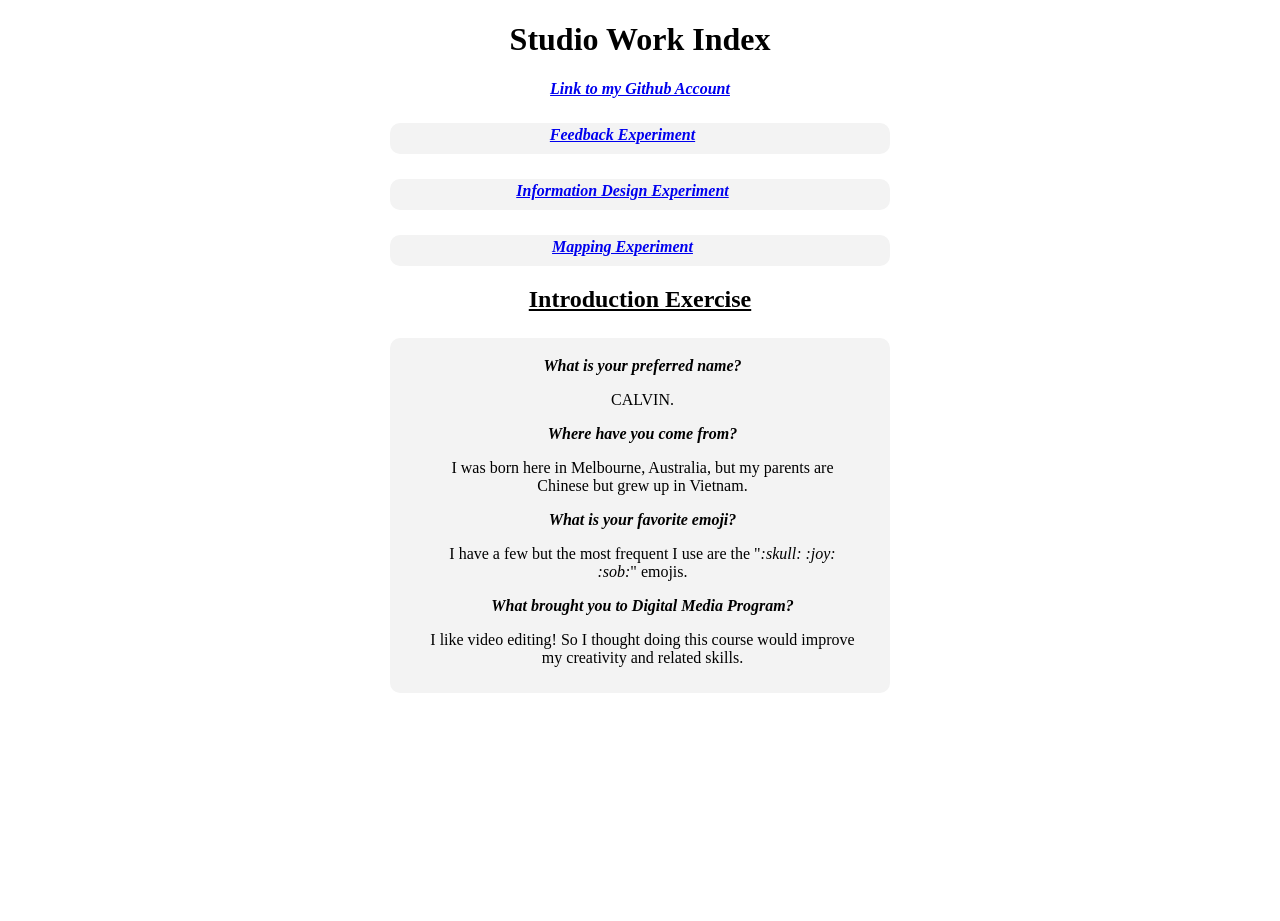
==== index.html @ 9b3c250e "function theorisation" ====
<!doctype html>
<html lang="en">
  <head>
    <meta charset="UTF-8" />
    <meta name="viewport" content="width=device-width, initial-scale=1.0" />
    <title>Studio Work Index</title>
    <link rel="stylesheet" href="reset.css" />
    <link rel="stylesheet" href="style.css" />
  </head>

  <body>
    <main>
      <h1>Studio Work Index</h1>
      <a href="https://github.com/calvinvuong4956" target="_blank"
        >Link to my Github Account</a
      >
      <section>
        <a href="./toneJS-template-main/" target="_blank"
          >Feedback Experiment</a
        >
      </section>

      <section>
        <a href="./informationDesignExperiment/" target="_blank"
          >Information Design Experiment</a
        >
      </section>

      <section>
        <a href="./mapping-experiment/" target="_blank">Mapping Experiment</a>
      </section>

      <h2>Introduction Exercise</h2>

      <section>
        <ul class="Q">
          What is your preferred name?
        </ul>
        <ul class="A">
          CALVIN.
        </ul>
        <ul class="Q">
          Where have you come from?
        </ul>
        <ul class="A">
          I was born here in Melbourne, Australia, but my parents are Chinese
          but grew up in Vietnam.
        </ul>
        <ul class="Q">
          What is your favorite emoji?
        </ul>
        <ul class="A">
          I have a few but the most frequent I use are the "<i
            >:skull: :joy: :sob:</i
          >" emojis.
        </ul>
        <ul class="Q">
          What brought you to Digital Media Program?
        </ul>
        <ul class="A">
          I like video editing! So I thought doing this course would improve my
          creativity and related skills.
        </ul>
      </section>
    </main>
  </body>
</html>
---- style.css ----
body {
  background-color: #ffffff;
  text-align: center;
  margin: auto;
  max-width: 500px;
}

section {
  background-color: rgb(243, 243, 243);
  margin-top: 25px;
  padding-top: 3px;
  padding-bottom: 10px;
  padding-right: 35px;
  border-radius: 10px;
}

h2 {
  text-decoration: underline;
}

.Q {
  font-style: italic;
  font-weight: bold;
}

a {
  font-style: italic;
  font-weight: 600;
}
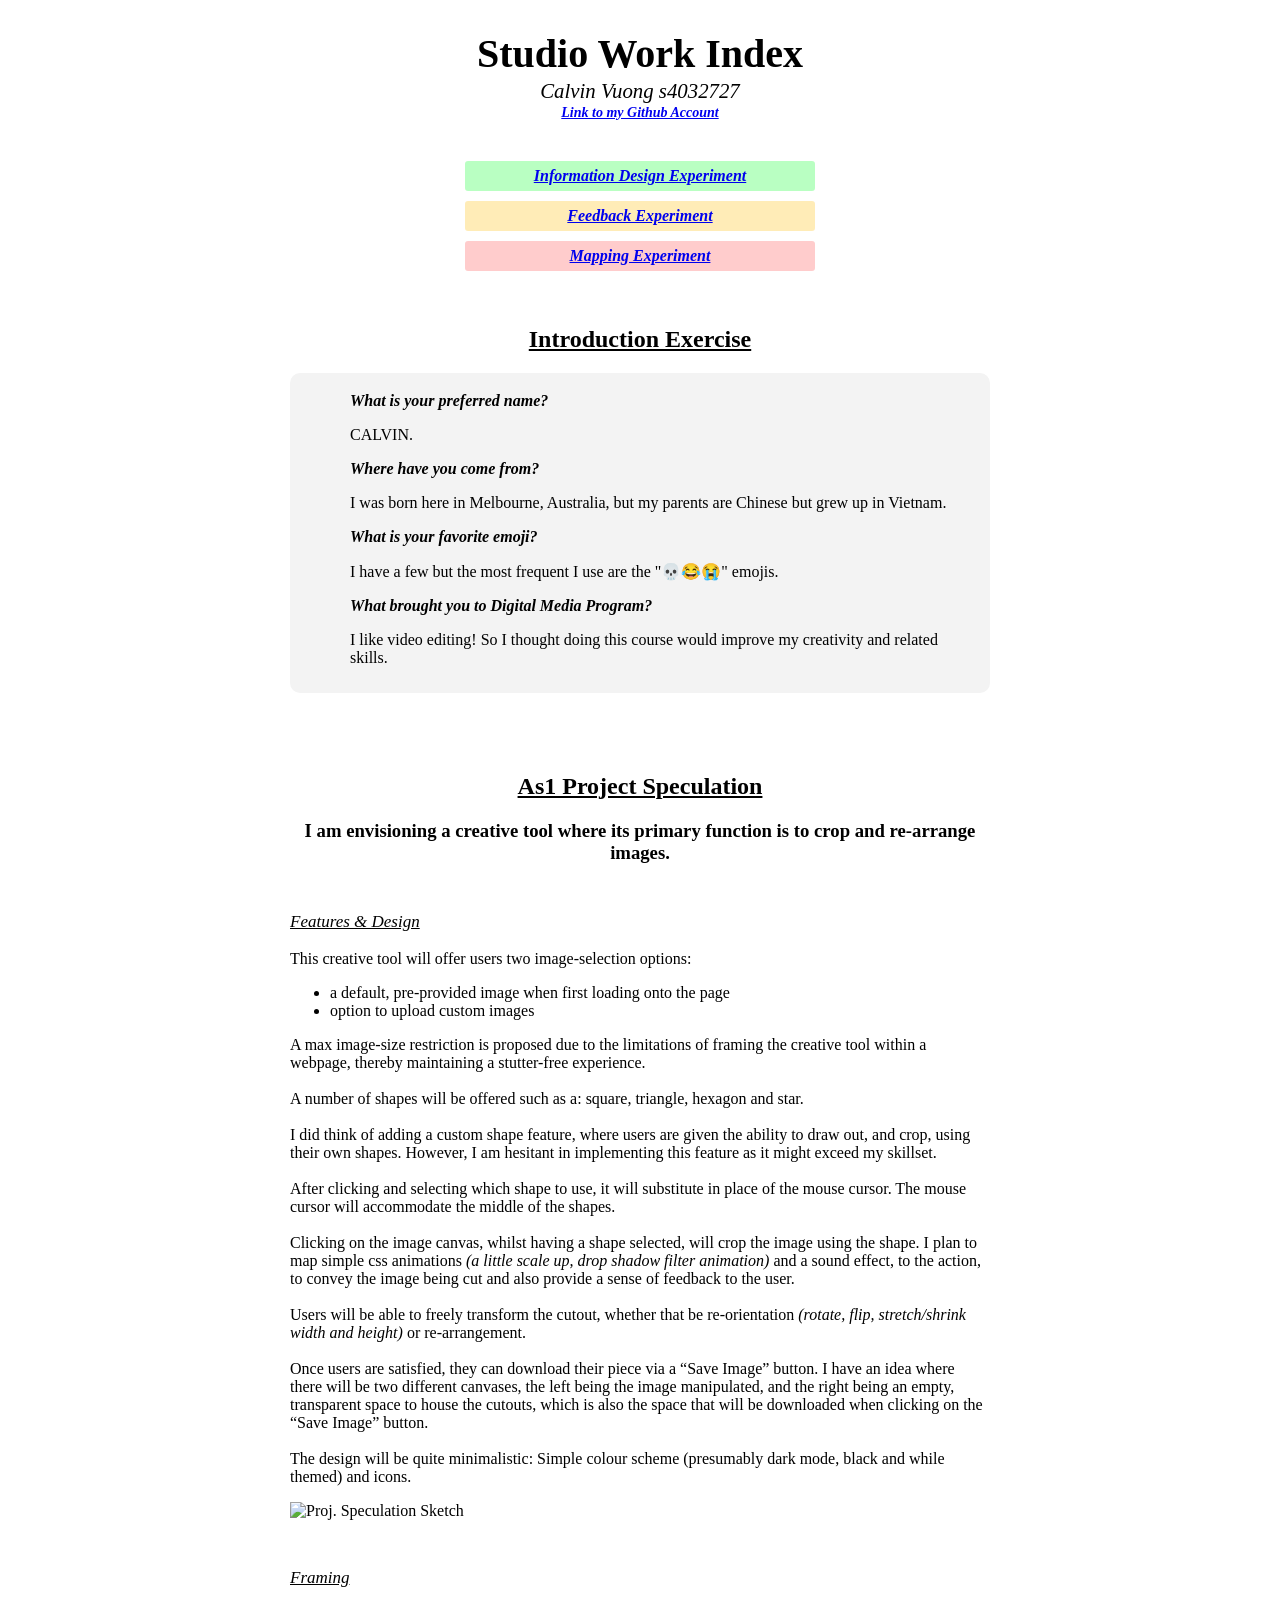
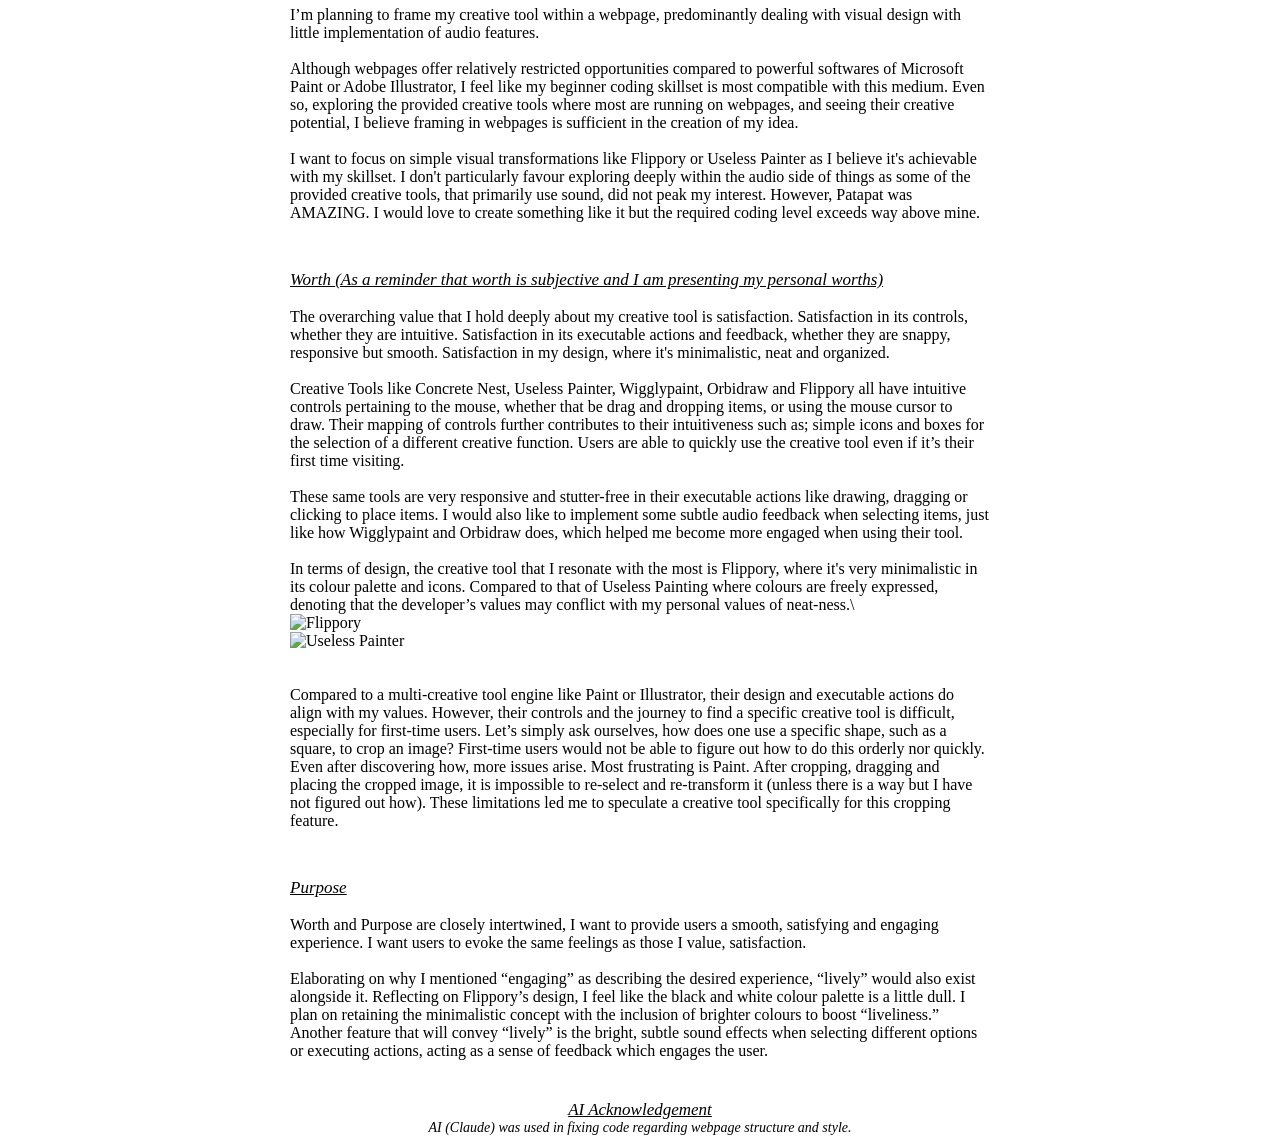
==== commit b261a18e: "Imported As1" ====
--- a/index.html
+++ b/index.html
@@ -11,28 +11,34 @@
   <body>
     <main>
       <h1>Studio Work Index</h1>
-      <a href="https://github.com/calvinvuong4956" target="_blank"
-        >Link to my Github Account</a
-      >
-      <section>
+      <p id="name">Calvin Vuong s4032727</p>
+
+      <section id="gh-section">
+        <a href="https://github.com/calvinvuong4956" target="_blank"
+          >Link to my Github Account</a
+        >
+      </section>
+
+            <section id="id-section">
+        <a href="./informationDesignExperiment/" target="_blank"
+          >Information Design Experiment</a
+        >
+      </section>
+
+      <section id="fb-section">
         <a href="./toneJS-template-main/" target="_blank"
           >Feedback Experiment</a
         >
       </section>
 
-      <section>
-        <a href="./informationDesignExperiment/" target="_blank"
-          >Information Design Experiment</a
+            <section id="m-section">
+        <a href="./toneJS-template-main/" target="_blank"
+          >Mapping Experiment</a
         >
       </section>
 
-      <section>
-        <a href="./mapping-experiment/" target="_blank">Mapping Experiment</a>
-      </section>
-
       <h2>Introduction Exercise</h2>
-
-      <section>
+      <section id="qa-section">
         <ul class="Q">
           What is your preferred name?
         </ul>
@@ -50,9 +56,7 @@
           What is your favorite emoji?
         </ul>
         <ul class="A">
-          I have a few but the most frequent I use are the "<i
-            >:skull: :joy: :sob:</i
-          >" emojis.
+          I have a few but the most frequent I use are the "💀😂😭" emojis.
         </ul>
         <ul class="Q">
           What brought you to Digital Media Program?
@@ -62,6 +66,67 @@
           creativity and related skills.
         </ul>
       </section>
+              <h2 id="as1-title">As1 Project Speculation</h2>
+              <h3 id="as1-summary">I am envisioning a creative tool where its primary function is to crop and re-arrange images. 
+</h3>
+      <section id="proj-speculation">
+<p class="paragraph"><div class="subtitle">Features & Design</div> <br>
+This creative tool will offer users two image-selection options:<br>
+<ul>
+  <li>a default, pre-provided image when first loading onto the page</li>
+    <li>option to upload custom images</li>
+</ul>
+A max image-size restriction is proposed due to the limitations of framing the creative tool within a webpage, thereby maintaining a stutter-free experience.
+<br><br>
+A number of shapes will be offered such as a: square, triangle, hexagon and star.
+<br><br>
+I did think of adding a custom shape feature, where users are given the ability to draw out, and crop, using their own shapes. However, I am hesitant in implementing this feature as it might exceed my skillset.
+<br><br>
+After clicking and selecting which shape to use, it will substitute in place of the mouse cursor. The mouse cursor will accommodate the middle of the shapes. 
+<br><br>
+Clicking on the image canvas, whilst having a shape selected, will crop the image using the shape. I plan to map simple css animations <i>(a little scale up, drop shadow filter animation)</i> and a sound effect, to the action, to convey the image being cut and also provide a sense of feedback to the user.
+<br><br>
+Users will be able to freely transform the cutout, whether that be re-orientation <i>(rotate, flip, stretch/shrink width and height)</i> or re-arrangement. 
+<br><br>
+Once users are satisfied, they can download their piece via a “Save Image” button.
+I have an idea where there will be two different canvases, the left being the image manipulated, and the right being an empty, transparent space to house the cutouts, which is also the space that will be downloaded when clicking on the “Save Image” button.
+<br><br>
+The design will be quite minimalistic: Simple colour scheme (presumably dark mode, black and while themed) and icons.</p>
+<img src="https://imgur.com/wYXu2lu" alt="Proj. Speculation Sketch">
+
+<p class="paragraph"><div class="subtitle">Framing</div> <br>
+I’m planning to frame my creative tool within a webpage, predominantly dealing with visual design with little implementation of audio features. 
+<br><br>
+Although webpages offer relatively restricted opportunities compared to powerful softwares of Microsoft Paint or Adobe Illustrator, I feel like my beginner coding skillset is most compatible with this medium. Even so, exploring the provided creative tools where most are running on webpages, and seeing their creative potential, I believe framing in webpages is sufficient in the creation of my idea.
+<br><br>
+I want to focus on simple visual transformations like Flippory or Useless Painter as I believe it's achievable with my skillset. I don't particularly favour exploring deeply within the audio side of things as some of the provided creative tools, that primarily use sound, did not peak my interest. However, Patapat was AMAZING. I would love to create something like it but the required coding level exceeds way above mine.
+</p>
+
+<p class="paragraph"><div class="subtitle">Worth <i>(As a reminder that worth is subjective and I am presenting my personal worths)</i></div>
+<br>
+The overarching value that I hold deeply about my creative tool is satisfaction. Satisfaction in its controls, whether they are intuitive. Satisfaction in its executable actions and feedback, whether they are snappy, responsive but smooth. Satisfaction in my design, where it's minimalistic, neat and organized. 
+<br><br>
+Creative Tools like Concrete Nest, Useless Painter, Wigglypaint, Orbidraw and Flippory all have intuitive controls pertaining to the mouse, whether that be drag and dropping items, or using the mouse cursor to draw. Their mapping of controls further contributes to their intuitiveness such as; simple icons and boxes for the selection of a different creative function. Users are able to quickly use the creative tool even if it’s their first time visiting. 
+<br><br>
+These same tools are very responsive and stutter-free in their executable actions like drawing, dragging or clicking to place items. I would also like to implement some subtle audio feedback when selecting items, just like how Wigglypaint and Orbidraw does, which helped me become more engaged when using their tool.
+<br><br>
+In terms of design, the creative tool that I resonate with the most is Flippory, where it's very minimalistic in its colour palette and icons. Compared to that of Useless Painting where colours are freely expressed, denoting that the developer’s values may conflict with my personal values of neat-ness.\
+<img src="https://imgur.com/oor8EWj" alt="Flippory">
+<img src="https://imgur.com/yKCHLcO" alt="Useless Painter">
+<br><br>
+Compared to a multi-creative tool engine like Paint or Illustrator, their design and executable actions do align with my values. However, their controls and the journey to find a specific creative tool is difficult, especially for first-time users. Let’s simply ask ourselves, how does one use a specific shape, such as a square, to crop an image? First-time users would not be able to figure out how to do this orderly nor quickly. Even after discovering how, more issues arise. Most frustrating is Paint. After cropping, dragging and placing the cropped image, it is impossible to re-select and re-transform it (unless there is a way but I have not figured out how). These limitations led me to speculate a creative tool specifically for this cropping feature.
+</p>
+
+<p class="paragraph"><div class="subtitle">Purpose</div> <br>
+Worth and Purpose are closely intertwined, I want to provide users a smooth, satisfying and engaging experience. I want users to evoke the same feelings as those I value, satisfaction. 
+<br><br>
+Elaborating on why I mentioned “engaging” as describing the desired experience, “lively” would also exist alongside it. Reflecting on Flippory’s design, I feel like the black and white colour palette is a little dull. I plan on retaining the minimalistic concept with the inclusion of brighter colours to boost “liveliness.” Another feature that will convey “lively” is the bright, subtle sound effects when selecting different options or executing actions, acting as a sense of feedback which engages the user. 
+</p>
+      </section>
+
+      <section class="AI"><div class="subtitle">AI Acknowledgement</div>
+<i>AI (Claude) was used in fixing code regarding webpage structure and style.</i>
+</section>
     </main>
   </body>
 </html>
--- a/style.css
+++ b/style.css
@@ -1,16 +1,73 @@
+main {
+  text-align: center;
+}
+
 body {
   background-color: #ffffff;
   text-align: center;
   margin: auto;
-  max-width: 500px;
+  max-width: 700px;
 }
 
-section {
+h1 {
+  margin-top: 30px;
+margin-bottom: 2px;
+font-size: 40px;
+}
+
+
+#name {
+  margin-top: 0px;
+  margin-bottom: 2px;
+  font-size: 1.3rem;
+  font-style: italic;
+}
+
+#gh-section {
+  margin-bottom: 2.5rem;
+}
+
+#gh-section {
+font-size: 14px;
+}
+
+#id-section {
+background-color: rgba(0, 255, 34, 0.274);
+display: block;
+margin: auto;
+width: 50%;
+padding: 6px;
+margin-top: 10px;
+margin-bottom: 10px;
+border-radius: 3px;
+}
+
+#fb-section {
+background-color: rgba(255, 187, 0, 0.281);
+display: block;
+margin: auto;
+width: 50%;
+padding: 6px;
+margin-bottom: 10px;
+border-radius: 3px;
+}
+
+#m-section {
+background-color: rgba(255, 0, 0, 0.199);
+display: block;
+margin: auto;
+width: 50%;
+padding: 6px;
+margin-bottom: 55px;
+border-radius: 3px;
+}
+
+#qa-section {
   background-color: rgb(243, 243, 243);
-  margin-top: 25px;
   padding-top: 3px;
   padding-bottom: 10px;
-  padding-right: 35px;
+  padding-right: 20px;
+  padding-left: 20px;
   border-radius: 10px;
 }
 
@@ -21,9 +78,43 @@
 .Q {
   font-style: italic;
   font-weight: bold;
+text-align: left;
+width: 100%;
+}
+
+.A {
+text-align: left;
+  width: 100%;
 }
 
 a {
   font-style: italic;
   font-weight: 600;
 }
+
+#as1-title {
+margin-top: 5rem;
+}
+
+#as1-summary {
+  margin-bottom: 2.5rem
+}
+
+.subtitle {
+  font-size: 17px;
+  font-style: italic;
+  text-decoration: underline;
+}
+
+#proj-speculation {
+  text-align: left;
+}
+
+.paragraph {
+  margin-bottom: 3rem;
+}
+
+.AI {
+  margin-top: 2.5rem;
+font-size: 14px;
+}
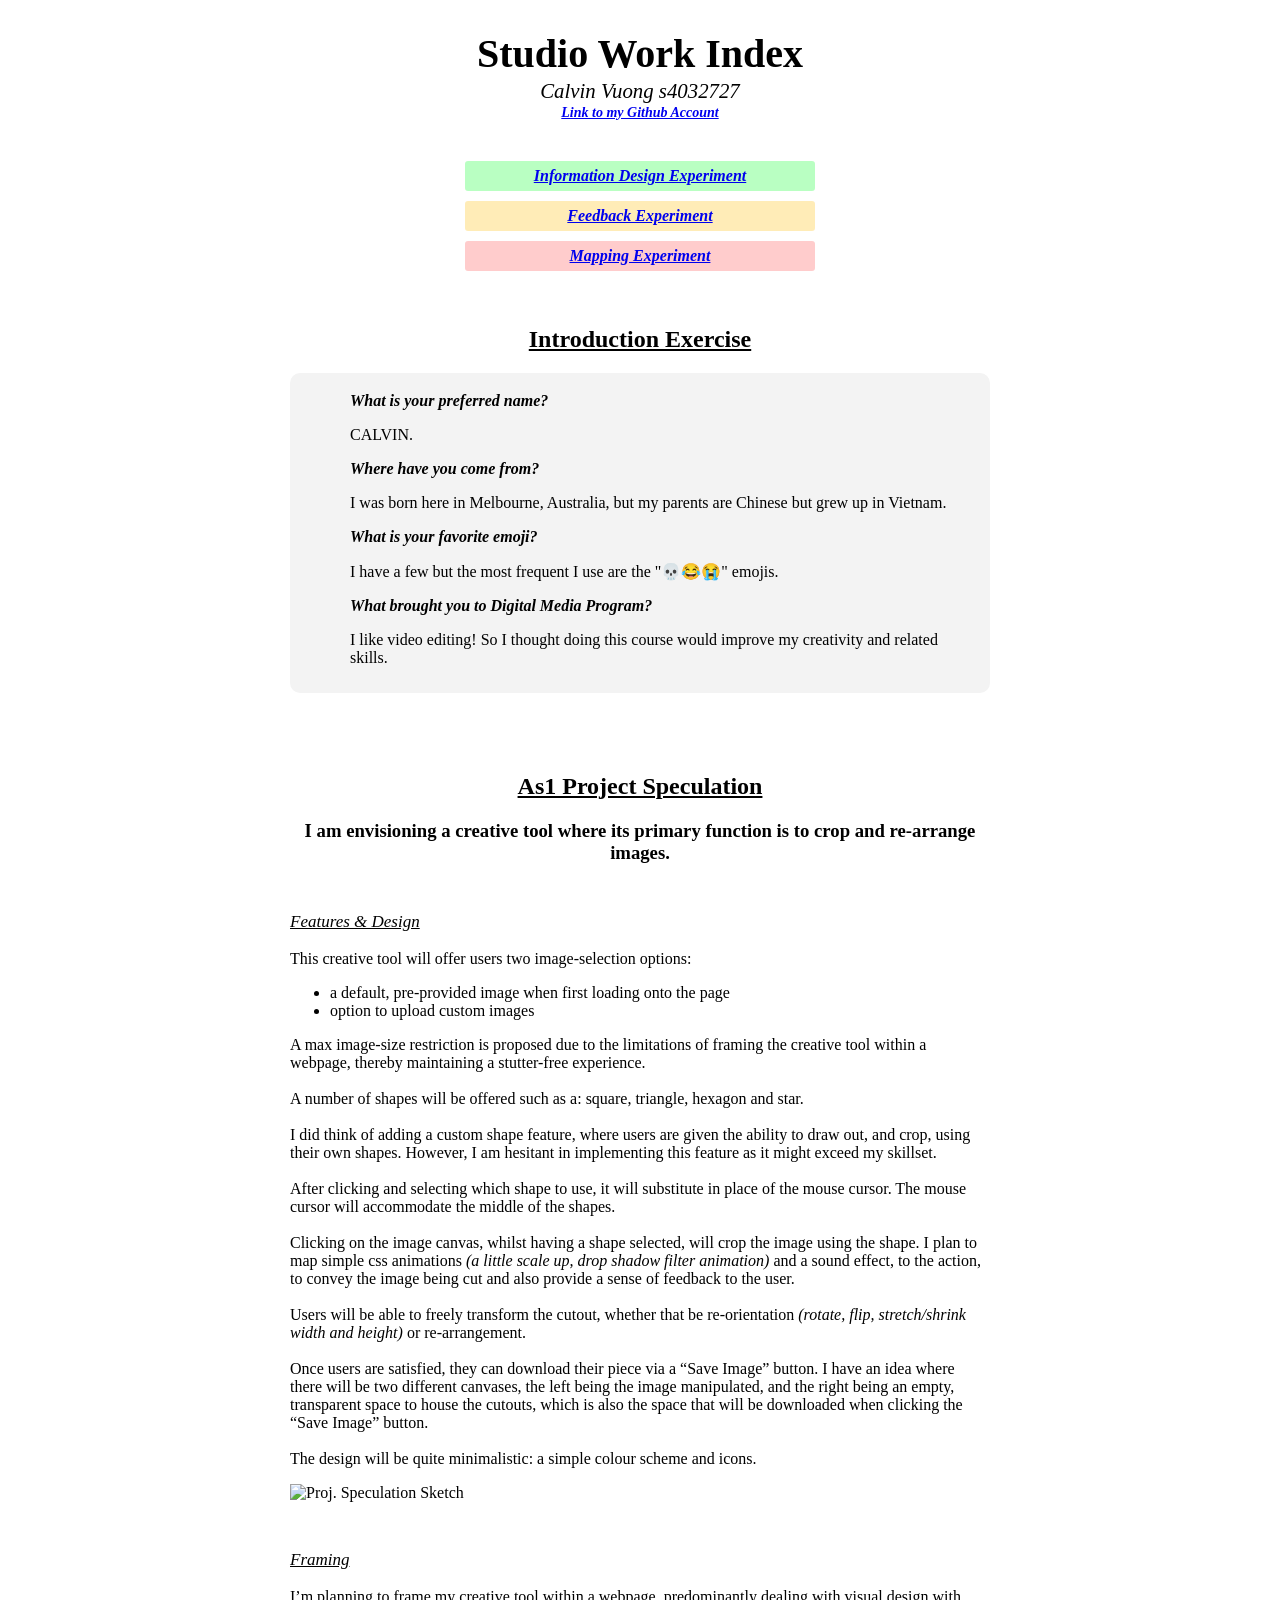
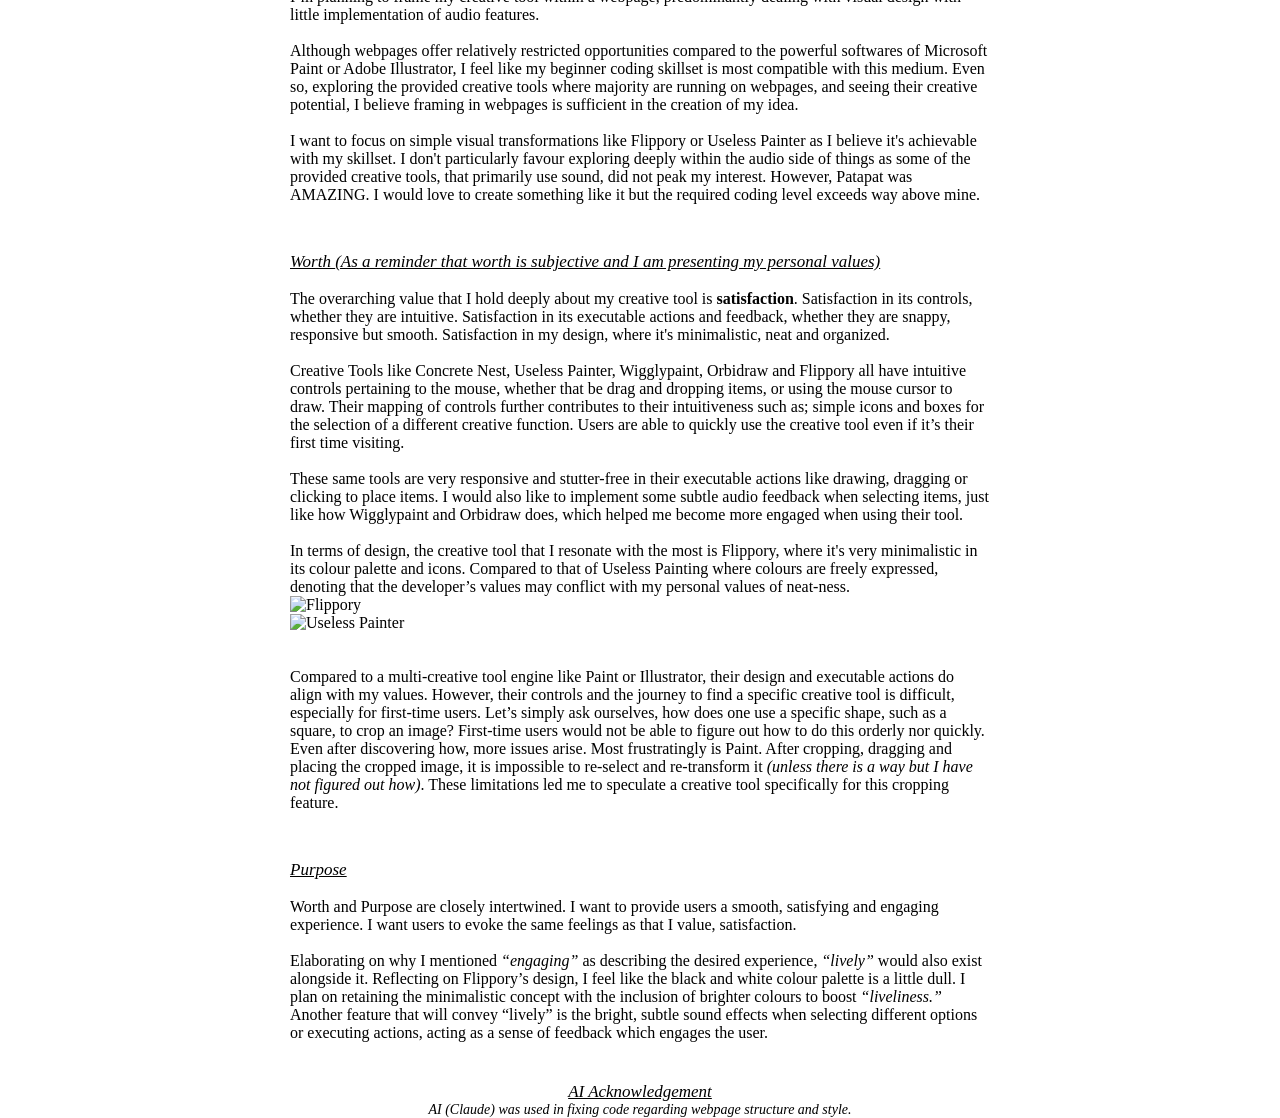
==== commit 621d203b: "corrected english" ====
--- a/index.html
+++ b/index.html
@@ -32,7 +32,7 @@
       </section>
 
             <section id="m-section">
-        <a href="./toneJS-template-main/" target="_blank"
+        <a href="./mapping-experiment/" target="_blank"
           >Mapping Experiment</a
         >
       </section>
@@ -89,38 +89,38 @@
 Users will be able to freely transform the cutout, whether that be re-orientation <i>(rotate, flip, stretch/shrink width and height)</i> or re-arrangement. 
 <br><br>
 Once users are satisfied, they can download their piece via a “Save Image” button.
-I have an idea where there will be two different canvases, the left being the image manipulated, and the right being an empty, transparent space to house the cutouts, which is also the space that will be downloaded when clicking on the “Save Image” button.
+I have an idea where there will be two different canvases, the left being the image manipulated, and the right being an empty, transparent space to house the cutouts, which is also the space that will be downloaded when clicking the “Save Image” button.
 <br><br>
-The design will be quite minimalistic: Simple colour scheme (presumably dark mode, black and while themed) and icons.</p>
+The design will be quite minimalistic: a simple colour scheme and icons.</p>
 <img src="https://imgur.com/wYXu2lu" alt="Proj. Speculation Sketch">
 
 <p class="paragraph"><div class="subtitle">Framing</div> <br>
 I’m planning to frame my creative tool within a webpage, predominantly dealing with visual design with little implementation of audio features. 
 <br><br>
-Although webpages offer relatively restricted opportunities compared to powerful softwares of Microsoft Paint or Adobe Illustrator, I feel like my beginner coding skillset is most compatible with this medium. Even so, exploring the provided creative tools where most are running on webpages, and seeing their creative potential, I believe framing in webpages is sufficient in the creation of my idea.
+Although webpages offer relatively restricted opportunities compared to the powerful softwares of Microsoft Paint or Adobe Illustrator, I feel like my beginner coding skillset is most compatible with this medium. Even so, exploring the provided creative tools where majority are running on webpages, and seeing their creative potential, I believe framing in webpages is sufficient in the creation of my idea.
 <br><br>
 I want to focus on simple visual transformations like Flippory or Useless Painter as I believe it's achievable with my skillset. I don't particularly favour exploring deeply within the audio side of things as some of the provided creative tools, that primarily use sound, did not peak my interest. However, Patapat was AMAZING. I would love to create something like it but the required coding level exceeds way above mine.
 </p>
 
-<p class="paragraph"><div class="subtitle">Worth <i>(As a reminder that worth is subjective and I am presenting my personal worths)</i></div>
+<p class="paragraph"><div class="subtitle">Worth <i>(As a reminder that worth is subjective and I am presenting my personal values)</i></div>
 <br>
-The overarching value that I hold deeply about my creative tool is satisfaction. Satisfaction in its controls, whether they are intuitive. Satisfaction in its executable actions and feedback, whether they are snappy, responsive but smooth. Satisfaction in my design, where it's minimalistic, neat and organized. 
+The overarching value that I hold deeply about my creative tool is <b>satisfaction</b>. Satisfaction in its controls, whether they are intuitive. Satisfaction in its executable actions and feedback, whether they are snappy, responsive but smooth. Satisfaction in my design, where it's minimalistic, neat and organized. 
 <br><br>
 Creative Tools like Concrete Nest, Useless Painter, Wigglypaint, Orbidraw and Flippory all have intuitive controls pertaining to the mouse, whether that be drag and dropping items, or using the mouse cursor to draw. Their mapping of controls further contributes to their intuitiveness such as; simple icons and boxes for the selection of a different creative function. Users are able to quickly use the creative tool even if it’s their first time visiting. 
 <br><br>
 These same tools are very responsive and stutter-free in their executable actions like drawing, dragging or clicking to place items. I would also like to implement some subtle audio feedback when selecting items, just like how Wigglypaint and Orbidraw does, which helped me become more engaged when using their tool.
 <br><br>
-In terms of design, the creative tool that I resonate with the most is Flippory, where it's very minimalistic in its colour palette and icons. Compared to that of Useless Painting where colours are freely expressed, denoting that the developer’s values may conflict with my personal values of neat-ness.\
+In terms of design, the creative tool that I resonate with the most is Flippory, where it's very minimalistic in its colour palette and icons. Compared to that of Useless Painting where colours are freely expressed, denoting that the developer’s values may conflict with my personal values of neat-ness.
 <img src="https://imgur.com/oor8EWj" alt="Flippory">
 <img src="https://imgur.com/yKCHLcO" alt="Useless Painter">
 <br><br>
-Compared to a multi-creative tool engine like Paint or Illustrator, their design and executable actions do align with my values. However, their controls and the journey to find a specific creative tool is difficult, especially for first-time users. Let’s simply ask ourselves, how does one use a specific shape, such as a square, to crop an image? First-time users would not be able to figure out how to do this orderly nor quickly. Even after discovering how, more issues arise. Most frustrating is Paint. After cropping, dragging and placing the cropped image, it is impossible to re-select and re-transform it (unless there is a way but I have not figured out how). These limitations led me to speculate a creative tool specifically for this cropping feature.
+Compared to a multi-creative tool engine like Paint or Illustrator, their design and executable actions do align with my values. However, their controls and the journey to find a specific creative tool is difficult, especially for first-time users. Let’s simply ask ourselves, how does one use a specific shape, such as a square, to crop an image? First-time users would not be able to figure out how to do this orderly nor quickly. Even after discovering how, more issues arise. Most frustratingly is Paint. After cropping, dragging and placing the cropped image, it is impossible to re-select and re-transform it <i>(unless there is a way but I have not figured out how)</i>. These limitations led me to speculate a creative tool specifically for this cropping feature.
 </p>
 
 <p class="paragraph"><div class="subtitle">Purpose</div> <br>
-Worth and Purpose are closely intertwined, I want to provide users a smooth, satisfying and engaging experience. I want users to evoke the same feelings as those I value, satisfaction. 
+Worth and Purpose are closely intertwined. I want to provide users a smooth, satisfying and engaging experience. I want users to evoke the same feelings as that I value, satisfaction. 
 <br><br>
-Elaborating on why I mentioned “engaging” as describing the desired experience, “lively” would also exist alongside it. Reflecting on Flippory’s design, I feel like the black and white colour palette is a little dull. I plan on retaining the minimalistic concept with the inclusion of brighter colours to boost “liveliness.” Another feature that will convey “lively” is the bright, subtle sound effects when selecting different options or executing actions, acting as a sense of feedback which engages the user. 
+Elaborating on why I mentioned <i>“engaging”</i> as describing the desired experience, <i>“lively”</i> would also exist alongside it. Reflecting on Flippory’s design, I feel like the black and white colour palette is a little dull. I plan on retaining the minimalistic concept with the inclusion of brighter colours to boost <i>“liveliness.”</i> Another feature that will convey “lively” is the bright, subtle sound effects when selecting different options or executing actions, acting as a sense of feedback which engages the user. 
 </p>
       </section>
 
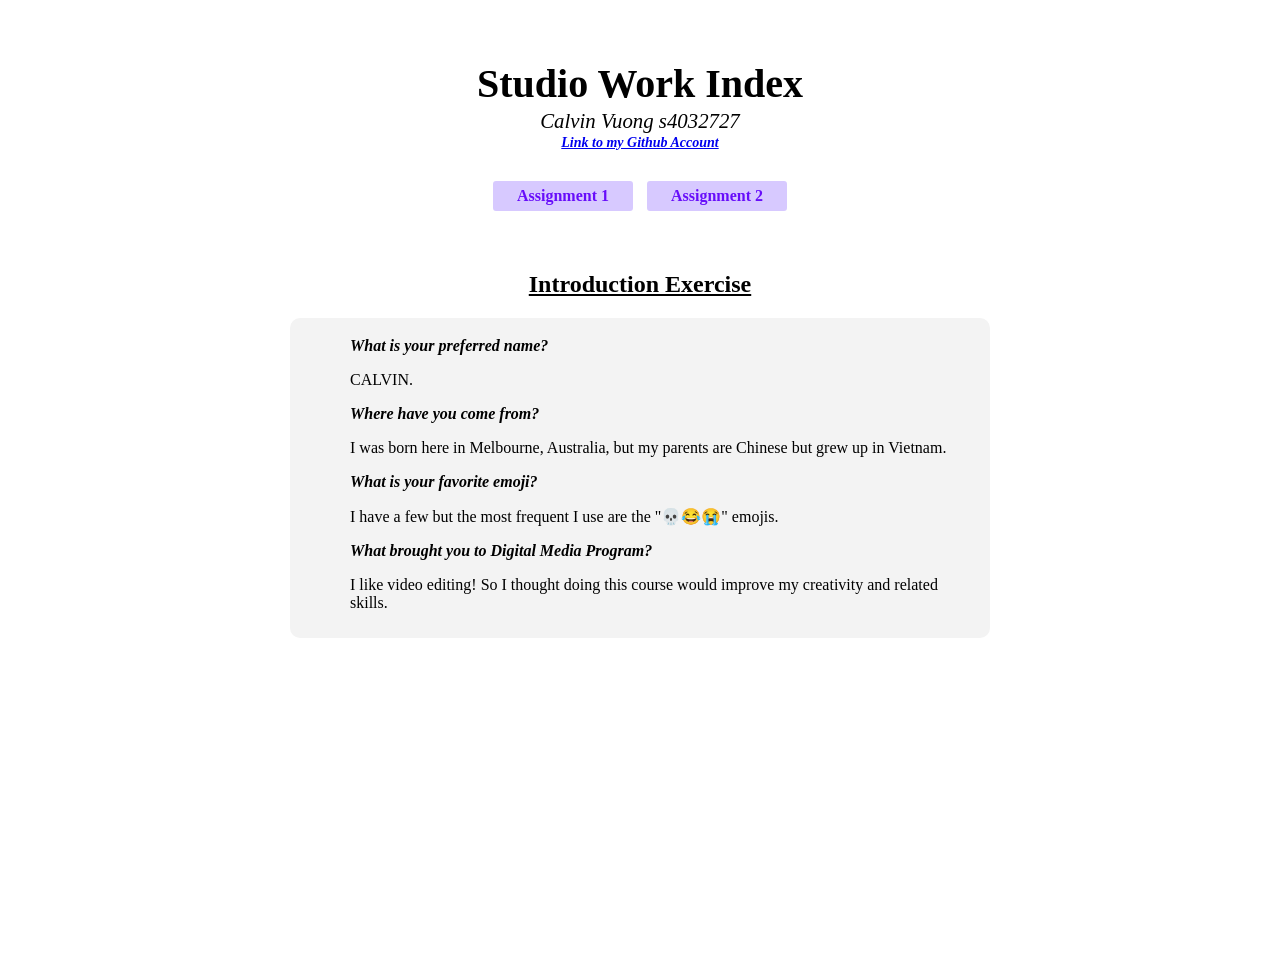
==== commit 081cefef: "Implemented Assignment 2 Changed Interface, and implemented assignment 2 deliverables" ====
--- a/index.html
+++ b/index.html
@@ -10,7 +10,7 @@
 
   <body>
     <main>
-      <h1>Studio Work Index</h1>
+      <h1 id="SWI-title">Studio Work Index</h1>
       <p id="name">Calvin Vuong s4032727</p>
 
       <section id="gh-section">
@@ -19,22 +19,12 @@
         >
       </section>
 
-            <section id="id-section">
-        <a href="./informationDesignExperiment/" target="_blank"
-          >Information Design Experiment</a
-        >
+      <section class="as-single">
+        <a class="as-single-link" href="./assignment1.html">Assignment 1</a>
       </section>
 
-      <section id="fb-section">
-        <a href="./toneJS-template-main/" target="_blank"
-          >Feedback Experiment</a
-        >
-      </section>
-
-            <section id="m-section">
-        <a href="./mapping-experiment/" target="_blank"
-          >Mapping Experiment</a
-        >
+      <section class="as-single">
+        <a class="as-single-link" href="./assignment 2.html">Assignment 2</a>
       </section>
 
       <h2>Introduction Exercise</h2>
@@ -66,67 +56,6 @@
           creativity and related skills.
         </ul>
       </section>
-              <h2 id="as1-title">As1 Project Speculation</h2>
-              <h3 id="as1-summary">I am envisioning a creative tool where its primary function is to crop and re-arrange images. 
-</h3>
-      <section id="proj-speculation">
-<p class="paragraph"><div class="subtitle">Features & Design</div> <br>
-This creative tool will offer users two image-selection options:<br>
-<ul>
-  <li>a default, pre-provided image when first loading onto the page</li>
-    <li>option to upload custom images</li>
-</ul>
-A max image-size restriction is proposed due to the limitations of framing the creative tool within a webpage, thereby maintaining a stutter-free experience.
-<br><br>
-A number of shapes will be offered such as a: square, triangle, hexagon and star.
-<br><br>
-I did think of adding a custom shape feature, where users are given the ability to draw out, and crop, using their own shapes. However, I am hesitant in implementing this feature as it might exceed my skillset.
-<br><br>
-After clicking and selecting which shape to use, it will substitute in place of the mouse cursor. The mouse cursor will accommodate the middle of the shapes. 
-<br><br>
-Clicking on the image canvas, whilst having a shape selected, will crop the image using the shape. I plan to map simple css animations <i>(a little scale up, drop shadow filter animation)</i> and a sound effect, to the action, to convey the image being cut and also provide a sense of feedback to the user.
-<br><br>
-Users will be able to freely transform the cutout, whether that be re-orientation <i>(rotate, flip, stretch/shrink width and height)</i> or re-arrangement. 
-<br><br>
-Once users are satisfied, they can download their piece via a “Save Image” button.
-I have an idea where there will be two different canvases, the left being the image manipulated, and the right being an empty, transparent space to house the cutouts, which is also the space that will be downloaded when clicking the “Save Image” button.
-<br><br>
-The design will be quite minimalistic: a simple colour scheme and icons.</p>
-<img src="https://imgur.com/wYXu2lu" alt="Proj. Speculation Sketch">
-
-<p class="paragraph"><div class="subtitle">Framing</div> <br>
-I’m planning to frame my creative tool within a webpage, predominantly dealing with visual design with little implementation of audio features. 
-<br><br>
-Although webpages offer relatively restricted opportunities compared to the powerful softwares of Microsoft Paint or Adobe Illustrator, I feel like my beginner coding skillset is most compatible with this medium. Even so, exploring the provided creative tools where majority are running on webpages, and seeing their creative potential, I believe framing in webpages is sufficient in the creation of my idea.
-<br><br>
-I want to focus on simple visual transformations like Flippory or Useless Painter as I believe it's achievable with my skillset. I don't particularly favour exploring deeply within the audio side of things as some of the provided creative tools, that primarily use sound, did not peak my interest. However, Patapat was AMAZING. I would love to create something like it but the required coding level exceeds way above mine.
-</p>
-
-<p class="paragraph"><div class="subtitle">Worth <i>(As a reminder that worth is subjective and I am presenting my personal values)</i></div>
-<br>
-The overarching value that I hold deeply about my creative tool is <b>satisfaction</b>. Satisfaction in its controls, whether they are intuitive. Satisfaction in its executable actions and feedback, whether they are snappy, responsive but smooth. Satisfaction in my design, where it's minimalistic, neat and organized. 
-<br><br>
-Creative Tools like Concrete Nest, Useless Painter, Wigglypaint, Orbidraw and Flippory all have intuitive controls pertaining to the mouse, whether that be drag and dropping items, or using the mouse cursor to draw. Their mapping of controls further contributes to their intuitiveness such as; simple icons and boxes for the selection of a different creative function. Users are able to quickly use the creative tool even if it’s their first time visiting. 
-<br><br>
-These same tools are very responsive and stutter-free in their executable actions like drawing, dragging or clicking to place items. I would also like to implement some subtle audio feedback when selecting items, just like how Wigglypaint and Orbidraw does, which helped me become more engaged when using their tool.
-<br><br>
-In terms of design, the creative tool that I resonate with the most is Flippory, where it's very minimalistic in its colour palette and icons. Compared to that of Useless Painting where colours are freely expressed, denoting that the developer’s values may conflict with my personal values of neat-ness.
-<img src="https://imgur.com/oor8EWj" alt="Flippory">
-<img src="https://imgur.com/yKCHLcO" alt="Useless Painter">
-<br><br>
-Compared to a multi-creative tool engine like Paint or Illustrator, their design and executable actions do align with my values. However, their controls and the journey to find a specific creative tool is difficult, especially for first-time users. Let’s simply ask ourselves, how does one use a specific shape, such as a square, to crop an image? First-time users would not be able to figure out how to do this orderly nor quickly. Even after discovering how, more issues arise. Most frustratingly is Paint. After cropping, dragging and placing the cropped image, it is impossible to re-select and re-transform it <i>(unless there is a way but I have not figured out how)</i>. These limitations led me to speculate a creative tool specifically for this cropping feature.
-</p>
-
-<p class="paragraph"><div class="subtitle">Purpose</div> <br>
-Worth and Purpose are closely intertwined. I want to provide users a smooth, satisfying and engaging experience. I want users to evoke the same feelings as that I value, satisfaction. 
-<br><br>
-Elaborating on why I mentioned <i>“engaging”</i> as describing the desired experience, <i>“lively”</i> would also exist alongside it. Reflecting on Flippory’s design, I feel like the black and white colour palette is a little dull. I plan on retaining the minimalistic concept with the inclusion of brighter colours to boost <i>“liveliness.”</i> Another feature that will convey “lively” is the bright, subtle sound effects when selecting different options or executing actions, acting as a sense of feedback which engages the user. 
-</p>
-      </section>
-
-      <section class="AI"><div class="subtitle">AI Acknowledgement</div>
-<i>AI (Claude) was used in fixing code regarding webpage structure and style.</i>
-</section>
     </main>
   </body>
 </html>
--- a/style.css
+++ b/style.css
@@ -9,12 +9,49 @@
   max-width: 700px;
 }
 
-h1 {
-  margin-top: 30px;
-margin-bottom: 2px;
-font-size: 40px;
-}
-
+#SWI-title {
+  font-size: 40px;
+  margin-bottom: 2px;
+  margin-top: 60px;
+}
+
+#header {
+  display: flex;
+  align-items: center;
+  justify-content: space-between;
+  margin-top: 20px;
+}
+
+#header .left {
+  flex: 1;
+  text-align: left;
+}
+
+#header .center {
+  flex: 1;
+  text-align: center;
+}
+
+#header .right {
+  flex: 1;
+  text-align: right;
+}
+
+/* .index-home {
+  margin-top: 20px;
+  text-align: center;
+} */
+
+.header-link {
+  text-decoration: none;
+  font-style: normal;
+}
+
+.as-titles {
+  margin-top: 25px;
+  margin-bottom: 40px;
+  font-size: 40px;
+}
 
 #name {
   margin-top: 0px;
@@ -23,43 +60,89 @@
   font-style: italic;
 }
 
+#links {
+  margin-bottom: 60px;
+}
+
 #gh-section {
   margin-bottom: 2.5rem;
 }
 
+.as-single {
+  background-color: rgba(68, 0, 255, 0.212);
+  display: inline-block;
+  margin: auto;
+  width: 20%;
+  padding: 6px;
+  margin-top: 10px;
+  margin-bottom: 10px;
+  margin-left: 5px;
+  margin-right: 5px;
+  border-radius: 3px;
+}
+
+.as-single-link {
+  text-decoration: none;
+  font-style: normal;
+  color: rgba(96, 0, 250, 0.938);
+}
+
 #gh-section {
-font-size: 14px;
+  font-size: 14px;
+  margin-bottom: 20px;
 }
 
 #id-section {
-background-color: rgba(0, 255, 34, 0.274);
-display: block;
-margin: auto;
-width: 50%;
-padding: 6px;
-margin-top: 10px;
-margin-bottom: 10px;
-border-radius: 3px;
+  background-color: rgba(0, 255, 34, 0.274);
+  display: block;
+  margin: auto;
+  width: 50%;
+  padding: 6px;
+  margin-top: 10px;
+  margin-bottom: 10px;
+  border-radius: 3px;
 }
 
 #fb-section {
-background-color: rgba(255, 187, 0, 0.281);
-display: block;
-margin: auto;
-width: 50%;
-padding: 6px;
-margin-bottom: 10px;
-border-radius: 3px;
+  background-color: rgba(255, 187, 0, 0.281);
+  display: block;
+  margin: auto;
+  width: 50%;
+  padding: 6px;
+  margin-bottom: 10px;
+  border-radius: 3px;
 }
 
 #m-section {
-background-color: rgba(255, 0, 0, 0.199);
-display: block;
-margin: auto;
-width: 50%;
-padding: 6px;
-margin-bottom: 55px;
-border-radius: 3px;
+  background-color: rgba(255, 0, 0, 0.199);
+  display: block;
+  margin: auto;
+  width: 50%;
+  padding: 6px;
+  margin-bottom: 55px;
+  border-radius: 3px;
+}
+
+#pr-section {
+  background-color: rgb(228, 228, 228);
+  display: block;
+  margin: auto;
+  width: 50%;
+  padding: 6px;
+  margin-top: 10px;
+  margin-bottom: 10px;
+  border-radius: 3px;
+}
+
+#form-section {
+  background-color: rgba(136, 255, 255, 0.5);
+  display: block;
+  margin: auto;
+  width: 50%;
+  padding: 6px;
+  margin-top: 10px;
+  margin-bottom: 10px;
+  border-radius: 3px;
 }
 
 #qa-section {
@@ -73,17 +156,18 @@
 
 h2 {
   text-decoration: underline;
+  margin-top: 50px;
 }
 
 .Q {
   font-style: italic;
   font-weight: bold;
-text-align: left;
-width: 100%;
+  text-align: left;
+  width: 100%;
 }
 
 .A {
-text-align: left;
+  text-align: left;
   width: 100%;
 }
 
@@ -92,12 +176,8 @@
   font-weight: 600;
 }
 
-#as1-title {
-margin-top: 5rem;
-}
-
 #as1-summary {
-  margin-bottom: 2.5rem
+  margin-bottom: 2.5rem;
 }
 
 .subtitle {
@@ -106,7 +186,11 @@
   text-decoration: underline;
 }
 
-#proj-speculation {
+#Q10 {
+  text-align: center;
+}
+
+.documentation {
   text-align: left;
 }
 
@@ -114,7 +198,18 @@
   margin-bottom: 3rem;
 }
 
+#thought-process {
+  font-style: italic;
+}
+
+.list-arrow::marker {
+  content: "> ";
+}
+
 .AI {
   margin-top: 2.5rem;
-font-size: 14px;
-}+  margin-bottom: 2.5rem;
+  padding-left: 100px;
+  padding-right: 100px;
+  font-size: 14px;
+}
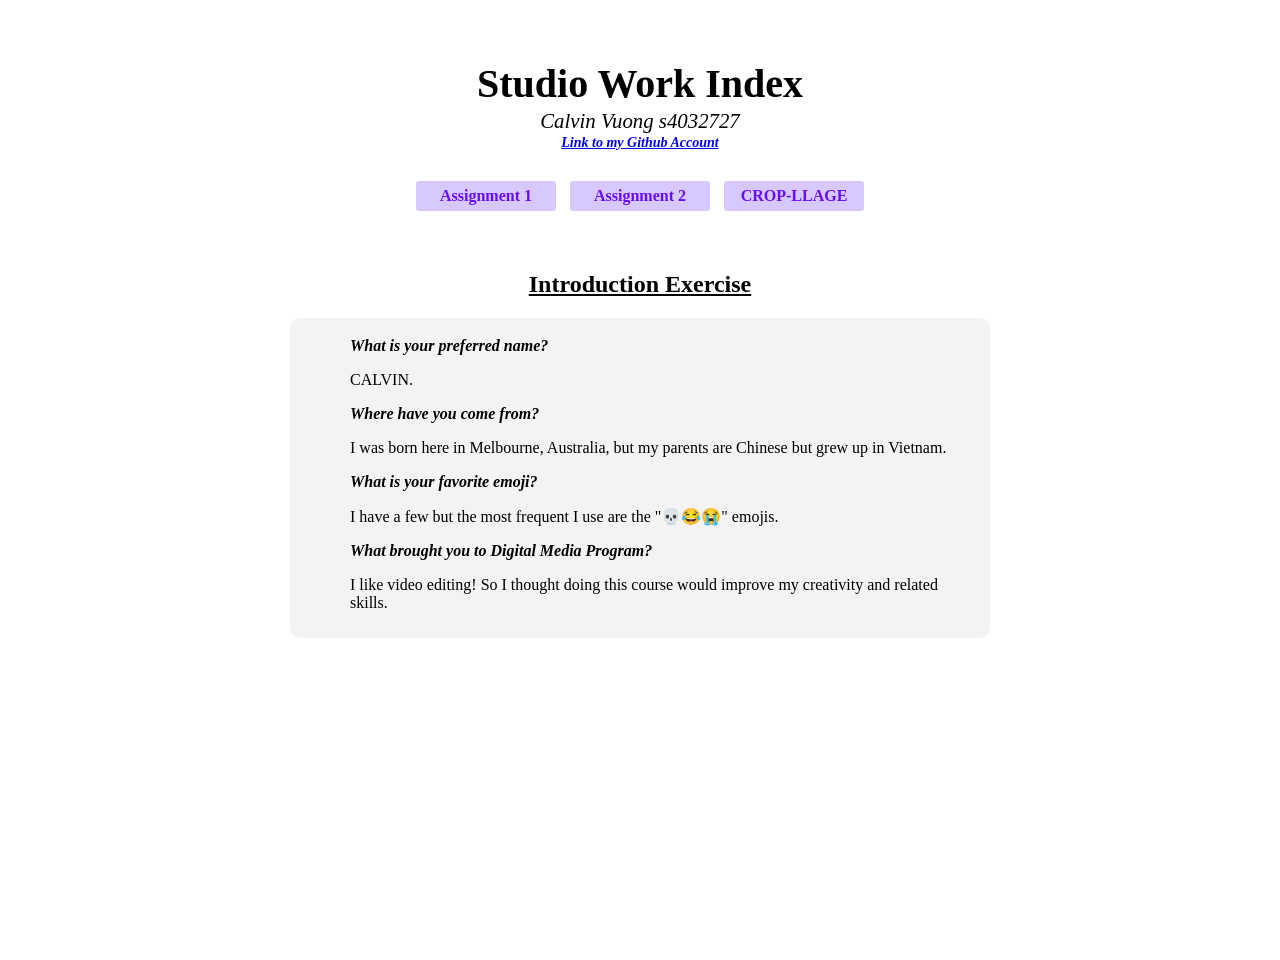
==== commit b8426bbd: "added As3 Crop-llage Link" ====
--- a/index.html
+++ b/index.html
@@ -25,6 +25,12 @@
 
       <section class="as-single">
         <a class="as-single-link" href="./assignment 2.html">Assignment 2</a>
+      </section>
+
+      <section class="as-single">
+        <a class="as-single-link" href="https://cropllage.netlify.app/"
+          >CROP-LLAGE</a
+        >
       </section>
 
       <h2>Introduction Exercise</h2>
--- a/style.css
+++ b/style.css
@@ -181,7 +181,7 @@
 }
 
 .subtitle {
-  font-size: 17px;
+  font-size: 20px;
   font-style: italic;
   text-decoration: underline;
 }
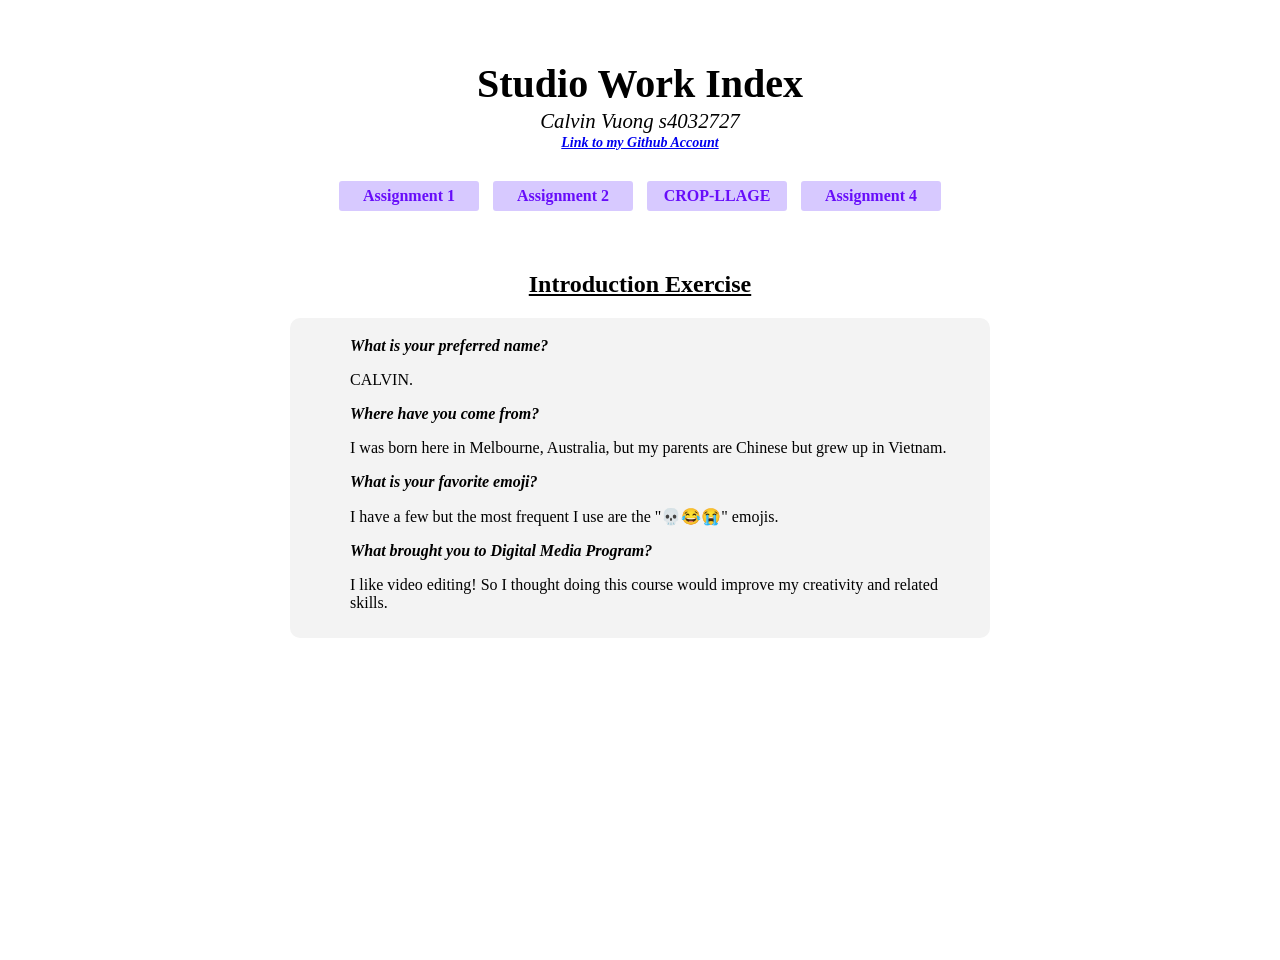
==== commit a77223c5: "Added Assignment 4 Reflection" ====
--- a/index.html
+++ b/index.html
@@ -28,9 +28,16 @@
       </section>
 
       <section class="as-single">
-        <a class="as-single-link" href="https://cropllage.netlify.app/"
+        <a
+          class="as-single-link"
+          href="https://cropllage.netlify.app/"
+          target="_blank"
           >CROP-LLAGE</a
         >
+      </section>
+
+      <section class="as-single">
+        <a class="as-single-link" href="./assignment 4.html">Assignment 4 </a>
       </section>
 
       <h2>Introduction Exercise</h2>
--- a/style.css
+++ b/style.css
@@ -177,7 +177,7 @@
 }
 
 #as1-summary {
-  margin-bottom: 2.5rem;
+  margin-bottom: 3rem;
 }
 
 .subtitle {
